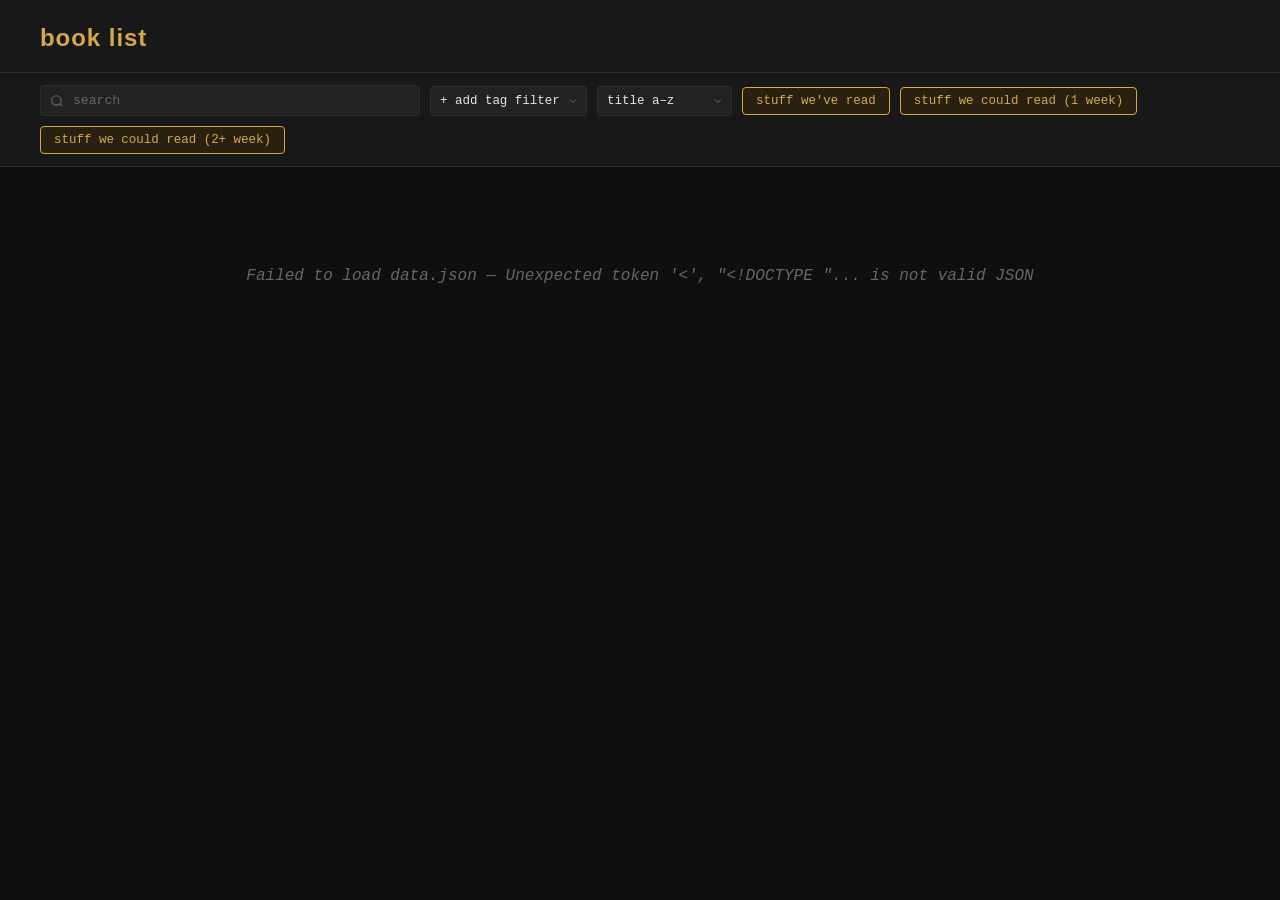
==== index_old.html @ 5a2c7b18 "wip" ====
<!DOCTYPE html>
<html lang="en">
<head>
  <meta charset="UTF-8" />
  <meta name="viewport" content="width=device-width, initial-scale=1.0" />
  <title>book list</title>
  <style>
    *, *::before, *::after { box-sizing: border-box; margin: 0; padding: 0; }

    :root {
      --bg:        #0f0f0f;
      --surface:   #181818;
      --surface2:  #222222;
      --border:    #2e2e2e;
      --text:      #e8e6e3;
      --muted:     #6b6560;
      --accent:    #d4a853;
      --accent-lt: #2a2010;
      --tag-bg:    #252525;
      --tag-text:  #9a9088;
      --tag-active-bg:   #3a2c0e;
      --tag-active-text: #d4a853;
      --row-hover: #1e1e1e;
      --star:      #d4a853;
    }

    body {
      font-family: 'Courier New', Courier, monospace;
      background: var(--bg);
      color: var(--text);
      min-height: 100vh;
    }

    header {
      background: var(--surface);
      border-bottom: 1px solid var(--border);
      padding: 24px 40px 20px;
      display: flex;
      align-items: baseline;
      gap: 16px;
      flex-wrap: wrap;
    }
    header h1 {
      font-family: sans-serif;
      font-size: 1.5rem;
      font-weight: bold;
      letter-spacing: 0.04em;
      color: var(--accent);
    }
    #book-count { font-size: 0.8rem; color: var(--muted); }
    #last-updated { font-size: 0.78rem; color: var(--muted); font-style: italic; margin-left: auto; }

    .toolbar {
      background: var(--surface);
      border-bottom: 1px solid var(--border);
      padding: 12px 40px;
      display: flex;
      align-items: center;
      gap: 10px;
      flex-wrap: wrap;
    }
    .search-wrap {
      position: relative;
      flex: 1 1 240px;
      max-width: 380px;
    }
    .search-wrap svg {
      position: absolute;
      left: 10px;
      top: 50%;
      transform: translateY(-50%);
      color: var(--muted);
      pointer-events: none;
    }
    #search {
      width: 100%;
      padding: 7px 10px 7px 32px;
      border: 1px solid var(--border);
      border-radius: 4px;
      font-family: 'Courier New', Courier, monospace;
      font-size: 0.82rem;
      background: var(--surface2);
      color: var(--text);
      outline: none;
      transition: border-color .15s;
    }
    #search::placeholder { color: var(--muted); }
    #search:focus { border-color: var(--accent); }

    select {
      padding: 7px 26px 7px 9px;
      border: 1px solid var(--border);
      border-radius: 4px;
      font-family: 'Courier New', Courier, monospace;
      font-size: 0.78rem;
      background: var(--surface2);
      color: var(--text);
      appearance: none;
      background-image: url("data:image/svg+xml,%3Csvg xmlns='http://www.w3.org/2000/svg' width='12' height='12' viewBox='0 0 24 24' fill='none' stroke='%236b6560' stroke-width='2'%3E%3Cpath d='M6 9l6 6 6-6'/%3E%3C/svg%3E");
      background-repeat: no-repeat;
      background-position: right 7px center;
      cursor: pointer;
      outline: none;
      transition: border-color .15s;
    }
    select:focus { border-color: var(--accent); }

    .bookclub-btn {
      padding: 6px 13px;
      border: 1px solid var(--accent);
      border-radius: 4px;
      background: var(--accent-lt);
      color: var(--accent);
      font-family: 'Courier New', Courier, monospace;
      font-size: 0.78rem;
      cursor: pointer;
      white-space: nowrap;
      transition: background .15s, color .15s;
    }
    .bookclub-btn:hover, .bookclub-btn.active { background: var(--accent); color: #0f0f0f; }

    .toolbar-right { margin-left: auto; display: flex; align-items: center; gap: 8px; }
    #result-count { font-size: 0.78rem; color: var(--muted); white-space: nowrap; }

    /* active filter pills bar */
    #active-filters {
      display: none;
      background: var(--surface2);
      border-bottom: 1px solid var(--border);
      padding: 8px 40px;
      gap: 6px;
      align-items: center;
      flex-wrap: wrap;
    }
    #active-filters.visible { display: flex; }
    .filter-label {
      font-size: 0.7rem;
      color: var(--muted);
      text-transform: uppercase;
      letter-spacing: 0.06em;
      margin-right: 2px;
    }
    .active-tag {
      display: inline-flex;
      align-items: center;
      gap: 5px;
      padding: 3px 8px;
      border-radius: 3px;
      background: var(--tag-active-bg);
      color: var(--tag-active-text);
      font-family: 'Courier New', Courier, monospace;
      font-size: 0.72rem;
      cursor: pointer;
      border: 1px solid #4a3a10;
      transition: opacity .1s;
    }
    .active-tag:hover { opacity: 0.7; }
    #clear-filters {
      margin-left: 4px;
      font-size: 0.7rem;
      color: var(--muted);
      cursor: pointer;
      text-decoration: underline;
      text-underline-offset: 2px;
      background: none;
      border: none;
      font-family: 'Courier New', Courier, monospace;
    }
    #clear-filters:hover { color: var(--text); }

    .table-wrap { overflow-x: auto; padding: 0 40px 60px; }

    table { width: 100%; border-collapse: collapse; font-size: 0.82rem; margin-top: 20px; }

    thead th {
      font-family: 'Courier New', Courier, monospace;
      font-weight: 700;
      font-size: 0.7rem;
      text-transform: uppercase;
      letter-spacing: 0.08em;
      color: var(--muted);
      text-align: left;
      padding: 9px 14px;
      border-bottom: 1px solid var(--border);
      white-space: nowrap;
      cursor: pointer;
      user-select: none;
    }
    thead th:hover { color: var(--text); }
    thead th.sorted-asc::after  { content: ' ↑'; color: var(--accent); }
    thead th.sorted-desc::after { content: ' ↓'; color: var(--accent); }

    tbody tr { border-bottom: 1px solid var(--border); transition: background .1s; }
    tbody tr:hover { background: var(--row-hover); }

    td { padding: 10px 14px; vertical-align: top; }

    .td-title { font-size: 0.85rem; color: var(--text); min-width: 200px; max-width: 320px; }
    .td-author { color: var(--muted); white-space: nowrap; font-size: 0.78rem; }
    .td-publisher { color: var(--muted); font-size: 0.75rem; white-space: nowrap; max-width: 130px; overflow: hidden; text-overflow: ellipsis; }
    .td-year { color: var(--muted); font-size: 0.78rem; white-space: nowrap; text-align: center; }
    .td-pages, .td-words { color: var(--muted); font-size: 0.78rem; text-align: right; white-space: nowrap; }
    .td-rating { text-align: center; white-space: nowrap; }
    .stars { color: var(--star); font-size: 0.65rem; letter-spacing: 1px; }
    .rating-num { display: block; font-size: 0.68rem; color: var(--muted); }
    .td-tags { min-width: 160px; max-width: 280px; }

    .tag {
      display: inline-block;
      padding: 2px 6px;
      border-radius: 2px;
      background: var(--tag-bg);
      color: var(--tag-text);
      font-size: 0.66rem;
      margin: 2px 2px 2px 0;
      cursor: pointer;
      border: 1px solid transparent;
      transition: background .1s, color .1s;
    }
    .tag:hover, .tag.tag-active {
      background: var(--tag-active-bg);
      color: var(--tag-active-text);
      border-color: #4a3a10;
    }

    .pagination { display: flex; align-items: center; justify-content: center; gap: 5px; padding: 20px 40px 40px; flex-wrap: wrap; }
    .page-btn {
      padding: 5px 11px;
      border: 1px solid var(--border);
      border-radius: 3px;
      background: var(--surface);
      color: var(--text);
      font-family: 'Courier New', Courier, monospace;
      font-size: 0.75rem;
      cursor: pointer;
      transition: all .15s;
    }
    .page-btn:hover { border-color: var(--accent); color: var(--accent); }
    .page-btn.active { background: var(--accent); border-color: var(--accent); color: #0f0f0f; }
    .page-btn:disabled { opacity: 0.3; cursor: default; pointer-events: none; }
    .page-ellipsis { color: var(--muted); padding: 0 3px; font-size: 0.8rem; }

    .empty { text-align: center; padding: 80px 20px; color: var(--muted); }
    .empty h2 { font-size: 1rem; margin-bottom: 8px; }
    #loading { text-align: center; padding: 100px 20px; color: var(--muted); font-style: italic; }

    @media (max-width: 700px) {
      header, .toolbar, .table-wrap, #active-filters { padding-left: 14px; padding-right: 14px; }
      .td-tags, .td-publisher, .td-words { display: none; }
    }
  </style>
</head>
<body>

<header>
  <h1>book list</h1>
  <span id="book-count"></span>
  <span id="last-updated"></span>
</header>

<div class="toolbar">
  <div class="search-wrap">
    <svg width="14" height="14" fill="none" stroke="currentColor" stroke-width="2" viewBox="0 0 24 24">
      <circle cx="11" cy="11" r="8"/><path d="M21 21l-4.35-4.35"/>
    </svg>
    <input id="search" type="text" placeholder="search" autocomplete="off" />
  </div>

  <select id="tag-select">
    <option value="">+ add tag filter</option>
  </select>

  <select id="sort-select">
    <option value="title-asc">title a–z</option>
    <option value="title-desc">title z–a</option>
    <option value="author-asc">author a–z</option>
    <option value="author-desc">author z–a</option>
    <option value="year-desc">newest first</option>
    <option value="year-asc">oldest first</option>
    <option value="rating-desc">highest rated</option>
    <option value="pages-desc">most pages</option>
    <option value="words-desc">most words</option>
  </select>

  <button class="bookclub-btn" id="bookclub-btn">stuff we've read</button>
  <button class="bookclub-btn" id="potential-short-btn">stuff we could read (1 week)</button>
  <button class="bookclub-btn" id="potential-normal-btn">stuff we could read (2+ week)</button>

  <div class="toolbar-right">
    <span id="result-count"></span>
  </div>
</div>

<div id="active-filters">
  <span class="filter-label">filters:</span>
  <div id="filter-pills"></div>
  <button id="clear-filters">clear all</button>
</div>

<div id="loading">loading…</div>

<div class="table-wrap" id="table-wrap" style="display:none">
  <table>
    <thead>
      <tr>
        <th data-col="title">title</th>
        <th data-col="authors">author</th>
        <th data-col="publisher">publisher</th>
        <th data-col="year" style="text-align:center">year</th>
        <th data-col="pages" style="text-align:right">pages</th>
        <th data-col="words" style="text-align:right">words</th>
        <th data-col="rating" style="text-align:center">rating</th>
        <th data-col="tags">tags</th>
      </tr>
    </thead>
    <tbody id="tbody"></tbody>
  </table>
</div>

<div id="empty" class="empty" style="display:none">
  <h2>no books found =(</h2>
  <p>try a different search</p>
</div>

<div class="pagination" id="pagination"></div>

<script>
const PAGE_SIZE = 50;
let allBooks   = [];
let filtered   = [];
let currentPage = 1;
let sortKey    = 'title';
let sortDir    = 'asc';
let searchVal  = '';
let activeTags = new Set();

function year(book) {
  if (!book.pubdate) return null;
  const y = new Date(book.pubdate).getFullYear();
  return isNaN(y) ? null : y;
}
function stars(rating) {
  if (!rating) return '';
  const r = parseFloat(rating);
  const full = Math.round(r);
  return '★'.repeat(full) + '☆'.repeat(Math.max(0, 5 - full));
}
function fmt(n) { return n ? n.toLocaleString() : '—'; }
function esc(s) {
  return String(s).replace(/&/g,'&amp;').replace(/</g,'&lt;').replace(/>/g,'&gt;').replace(/"/g,'&quot;');
}

// ── active filter pills ───────────────────────────────────────────────────────
function renderFilterPills() {
  const bar   = document.getElementById('active-filters');
  const pills = document.getElementById('filter-pills');
  if (activeTags.size === 0) { bar.classList.remove('visible'); return; }
  bar.classList.add('visible');
  pills.innerHTML = [...activeTags].map(t =>
    `<span class="active-tag" data-tag="${esc(t)}">${esc(t)} ×</span>`
  ).join('');
  pills.querySelectorAll('.active-tag').forEach(el => {
    el.addEventListener('click', () => { activeTags.delete(el.dataset.tag); currentPage=1; renderFilterPills(); applyFilters(); });
  });
  document.getElementById('bookclub-btn').classList.toggle('active', activeTags.has('bookclub'));
}

function toggleTag(tag) {
  if (activeTags.has(tag)) activeTags.delete(tag); else activeTags.add(tag);
  currentPage = 1;
  renderFilterPills();
  applyFilters();
}

// ── render table ──────────────────────────────────────────────────────────────
function renderTable() {
  const tbody = document.getElementById('tbody');
  const wrap  = document.getElementById('table-wrap');
  const empty = document.getElementById('empty');
  const start = (currentPage - 1) * PAGE_SIZE;
  const slice = filtered.slice(start, start + PAGE_SIZE);

  document.getElementById('result-count').textContent =
    filtered.length === allBooks.length
      ? `${allBooks.length.toLocaleString()} books`
      : `${filtered.length.toLocaleString()} of ${allBooks.length.toLocaleString()} books`;

  if (filtered.length === 0) {
    wrap.style.display = 'none'; empty.style.display = 'block';
    document.getElementById('pagination').innerHTML = ''; return;
  }
  empty.style.display = 'none'; wrap.style.display = '';

  tbody.innerHTML = slice.map(b => {
    const y    = year(b);
    const tags = (b.tags||[]).filter(t => !t.startsWith('special_'))
      .map(t => `<span class="tag${activeTags.has(t)?' tag-active':''}" data-tag="${esc(t)}">${esc(t)}</span>`).join('');
    return `<tr>
      <td class="td-title">${esc(b.title||'—')}</td>
      <td class="td-author">${esc(b.authors||'—')}</td>
      <td class="td-publisher" title="${esc(b.publisher||'')}">${esc(b.publisher||'—')}</td>
      <td class="td-year">${y||'—'}</td>
      <td class="td-pages">${fmt(b['*pagecount'])}</td>
      <td class="td-words">${fmt(b['*wordcount'])}</td>
      <td class="td-rating">
        <span class="stars" title="${b['*grrating']||''}">${stars(b['*grrating'])}</span>
        <span class="rating-num">${b['*grrating'] ? b['*grrating']+' · '+fmt(b['*grvotes'])+' votes' : '—'}</span>
      </td>
      <td class="td-tags">${tags}</td>
    </tr>`;
  }).join('');

  tbody.querySelectorAll('.tag').forEach(el => {
    el.addEventListener('click', () => toggleTag(el.dataset.tag));
  });
  renderPagination();
}

function renderPagination() {
  const total = Math.ceil(filtered.length / PAGE_SIZE);
  const pg = document.getElementById('pagination');
  if (total <= 1) { pg.innerHTML = ''; return; }
  let html = `<button class="page-btn" id="prev-btn" ${currentPage===1?'disabled':''}>← Prev</button>`;
  const pages = [...new Set([1,total,currentPage,currentPage-1,currentPage+1,currentPage-2,currentPage+2].filter(p=>p>=1&&p<=total))].sort((a,b)=>a-b);
  let prev = null;
  for (const p of pages) {
    if (prev !== null && p - prev > 1) html += `<span class="page-ellipsis">…</span>`;
    html += `<button class="page-btn ${p===currentPage?'active':''}" data-p="${p}">${p}</button>`;
    prev = p;
  }
  html += `<button class="page-btn" id="next-btn" ${currentPage===total?'disabled':''}>Next →</button>`;
  pg.innerHTML = html;
  pg.querySelector('#prev-btn').addEventListener('click', () => { currentPage--; scrollToTop(); renderTable(); });
  pg.querySelector('#next-btn').addEventListener('click', () => { currentPage++; scrollToTop(); renderTable(); });
  pg.querySelectorAll('[data-p]').forEach(btn => {
    btn.addEventListener('click', () => { currentPage=+btn.dataset.p; scrollToTop(); renderTable(); });
  });
}

function scrollToTop() { document.querySelector('header').scrollIntoView({behavior:'smooth'}); }

// ── filter + sort ─────────────────────────────────────────────────────────────
function applyFilters() {
  const q = searchVal.toLowerCase().trim();
  filtered = allBooks.filter(b => {
    const matchSearch = !q || [b.title,b.authors,b.publisher,...(b.tags||[])].some(v=>v&&v.toLowerCase().includes(q));
    const matchTags = activeTags.size===0 || [...activeTags].every(t=>(b.tags||[]).includes(t));
    return matchSearch && matchTags;
  });
  filtered.sort((a,b) => {
    let av,bv;
    switch(sortKey) {
      case 'title':   av=(a.title||'').toLowerCase();   bv=(b.title||'').toLowerCase(); break;
      case 'authors': av=(a.authors||'').toLowerCase(); bv=(b.authors||'').toLowerCase(); break;
      case 'year':    av=year(a)||0;                    bv=year(b)||0; break;
      case 'rating':  av=parseFloat(a['*grrating'])||0; bv=parseFloat(b['*grrating'])||0; break;
      case 'pages':   av=a['*pagecount']||0;            bv=b['*pagecount']||0; break;
      case 'words':   av=a['*wordcount']||0;            bv=b['*wordcount']||0; break;
      default:        av=''; bv='';
    }
    if(av<bv) return sortDir==='asc'?-1:1;
    if(av>bv) return sortDir==='asc'?1:-1;
    return 0;
  });
  renderTable();
}

// ── build tag dropdown ────────────────────────────────────────────────────────
function buildTagDropdown() {
  const counts = {};
  allBooks.forEach(b=>(b.tags||[]).forEach(t=>{ if(!t.startsWith('special_')) counts[t]=(counts[t]||0)+1; }));
  const sorted = Object.entries(counts).sort((a,b)=>b[1]-a[1]);
  const sel = document.getElementById('tag-select');
  sorted.forEach(([t,c]) => {
    const o = document.createElement('option');
    o.value=t; o.textContent=`${t} (${c})`;
    sel.appendChild(o);
  });
}

// ── events ────────────────────────────────────────────────────────────────────
document.getElementById('search').addEventListener('input', e => { searchVal=e.target.value; currentPage=1; applyFilters(); });

document.getElementById('tag-select').addEventListener('change', e => {
  if (e.target.value) toggleTag(e.target.value);
  e.target.value = '';
});

document.getElementById('sort-select').addEventListener('change', e => {
  const [k,d] = e.target.value.split('-');
  const km = {title:'title',author:'authors',year:'year',rating:'rating',pages:'pages',words:'words'};
  sortKey=km[k]||k; sortDir=d; currentPage=1; applyFilters();
});

document.querySelectorAll('thead th[data-col]').forEach(th => {
  th.addEventListener('click', () => {
    const col = th.dataset.col;
    sortDir = sortKey===col ? (sortDir==='asc'?'desc':'asc') : 'asc';
    sortKey = col;
    document.querySelectorAll('thead th').forEach(h=>h.classList.remove('sorted-asc','sorted-desc'));
    th.classList.add(sortDir==='asc'?'sorted-asc':'sorted-desc');
    currentPage=1; applyFilters();
  });
});

document.getElementById('bookclub-btn').addEventListener('click', () => toggleTag('bookclub'));
document.getElementById('potential-short-btn').addEventListener('click', () => toggleTag('potential_short'));
document.getElementById('potential-normal-btn').addEventListener('click', () => toggleTag('potential_normal'));
document.getElementById('clear-filters').addEventListener('click', () => { activeTags.clear(); currentPage=1; renderFilterPills(); applyFilters(); });

// ── boot ──────────────────────────────────────────────────────────────────────
fetch('data.json')
  .then(r => {
    const lastMod = r.headers.get('Last-Modified');
    if (lastMod) {
      const d = new Date(lastMod);
      document.getElementById('last-updated').textContent =
        'Updated ' + d.toLocaleDateString(undefined,{year:'numeric',month:'long',day:'numeric'});
    }
    return r.json();
  })
  .then(data => {
    allBooks = data;
    document.getElementById('loading').style.display = 'none';
    document.getElementById('book-count').textContent = `${allBooks.length.toLocaleString()} books`;
    buildTagDropdown();
    applyFilters();
  })
  .catch(err => {
    document.getElementById('loading').textContent = 'Failed to load data.json — ' + err.message;
  });
</script>
</body>
</html>
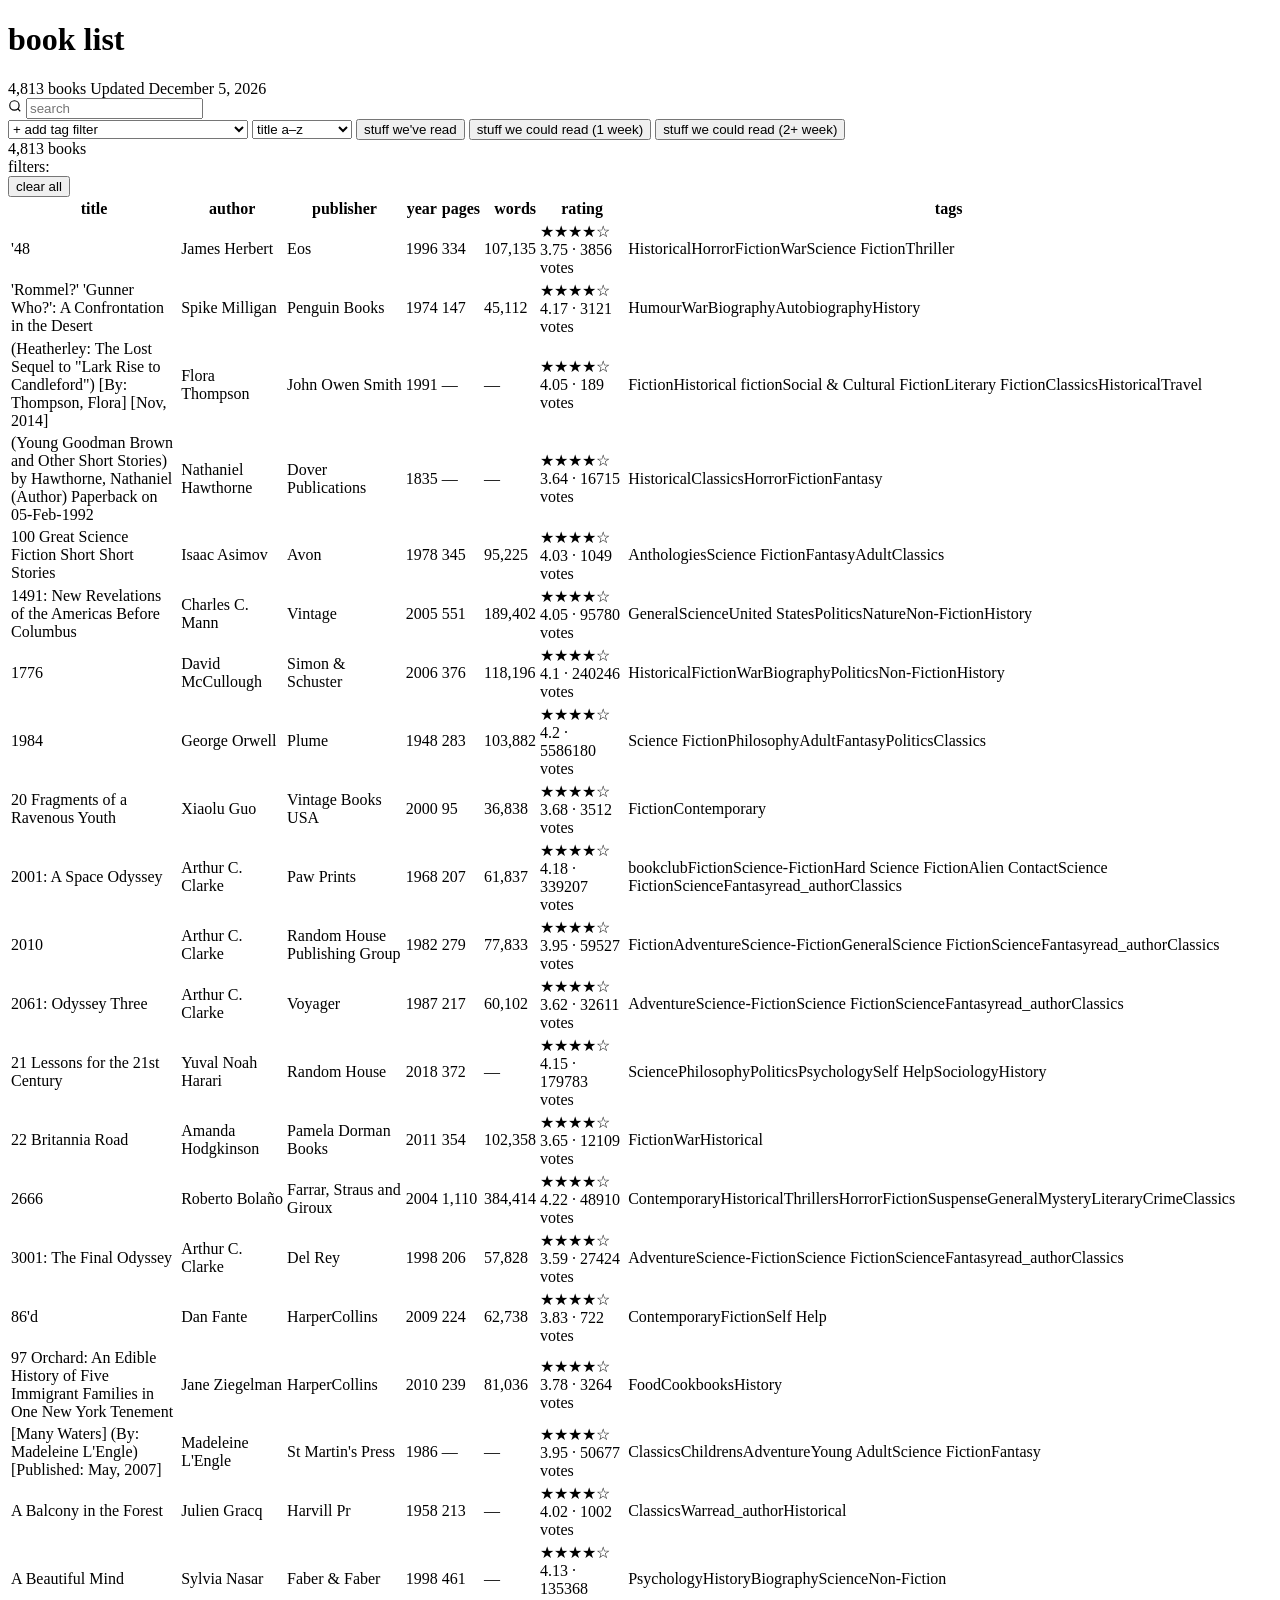
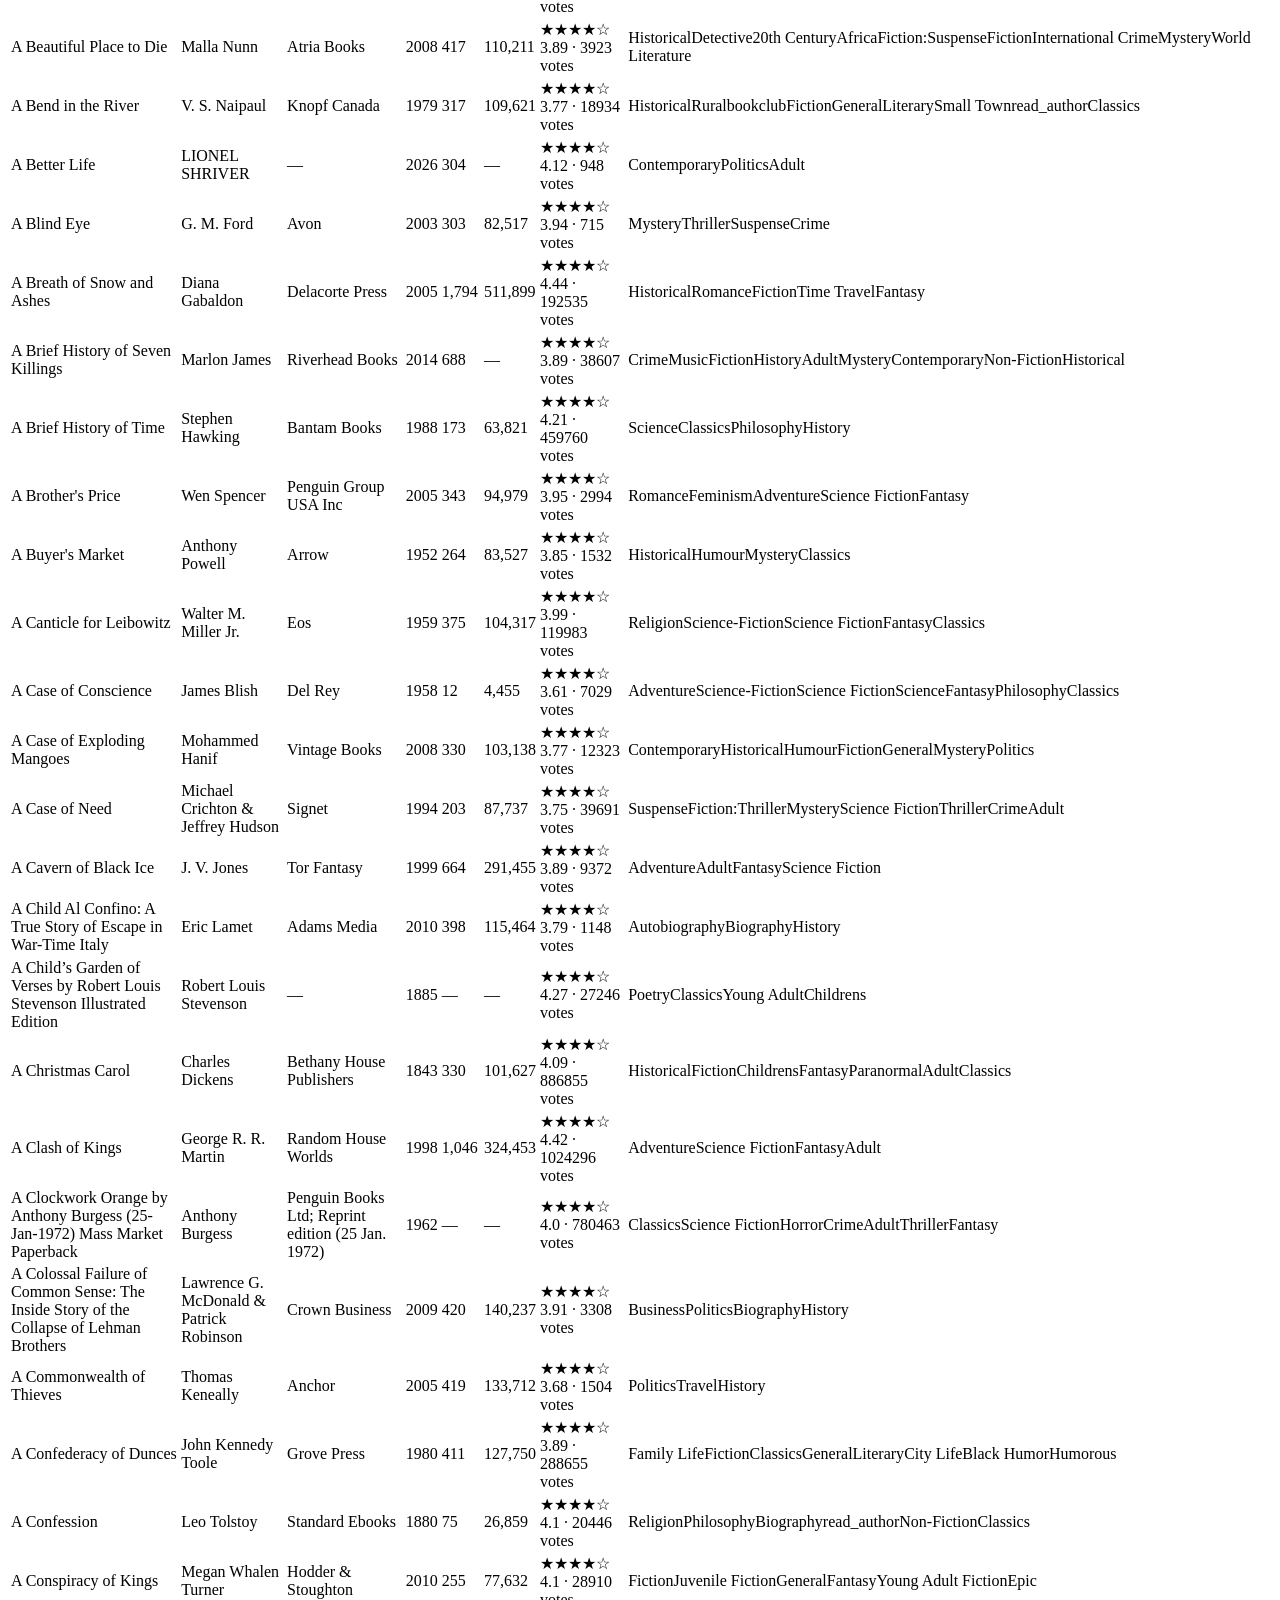
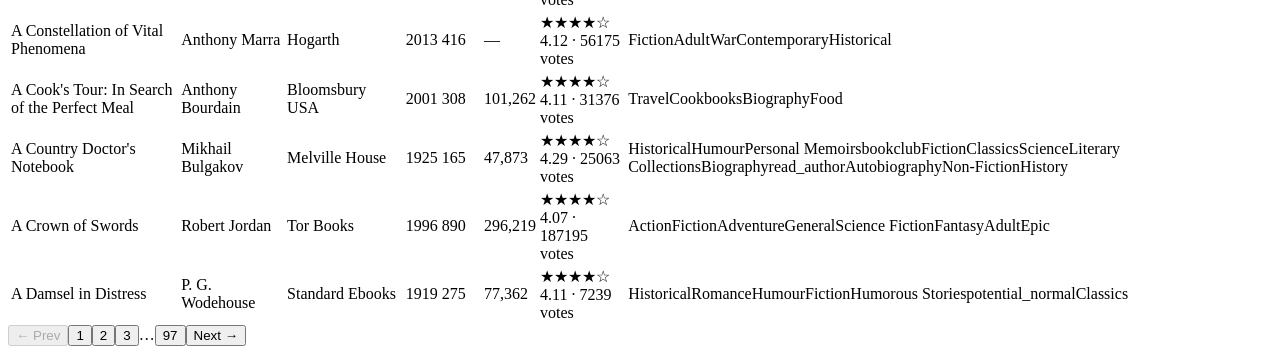
==== commit 45a7bac1: "wip" ====
--- a/index_old.html
+++ b/index_old.html
@@ -4,251 +4,6 @@
   <meta charset="UTF-8" />
   <meta name="viewport" content="width=device-width, initial-scale=1.0" />
   <title>book list</title>
-  <style>
-    *, *::before, *::after { box-sizing: border-box; margin: 0; padding: 0; }
-
-    :root {
-      --bg:        #0f0f0f;
-      --surface:   #181818;
-      --surface2:  #222222;
-      --border:    #2e2e2e;
-      --text:      #e8e6e3;
-      --muted:     #6b6560;
-      --accent:    #d4a853;
-      --accent-lt: #2a2010;
-      --tag-bg:    #252525;
-      --tag-text:  #9a9088;
-      --tag-active-bg:   #3a2c0e;
-      --tag-active-text: #d4a853;
-      --row-hover: #1e1e1e;
-      --star:      #d4a853;
-    }
-
-    body {
-      font-family: 'Courier New', Courier, monospace;
-      background: var(--bg);
-      color: var(--text);
-      min-height: 100vh;
-    }
-
-    header {
-      background: var(--surface);
-      border-bottom: 1px solid var(--border);
-      padding: 24px 40px 20px;
-      display: flex;
-      align-items: baseline;
-      gap: 16px;
-      flex-wrap: wrap;
-    }
-    header h1 {
-      font-family: sans-serif;
-      font-size: 1.5rem;
-      font-weight: bold;
-      letter-spacing: 0.04em;
-      color: var(--accent);
-    }
-    #book-count { font-size: 0.8rem; color: var(--muted); }
-    #last-updated { font-size: 0.78rem; color: var(--muted); font-style: italic; margin-left: auto; }
-
-    .toolbar {
-      background: var(--surface);
-      border-bottom: 1px solid var(--border);
-      padding: 12px 40px;
-      display: flex;
-      align-items: center;
-      gap: 10px;
-      flex-wrap: wrap;
-    }
-    .search-wrap {
-      position: relative;
-      flex: 1 1 240px;
-      max-width: 380px;
-    }
-    .search-wrap svg {
-      position: absolute;
-      left: 10px;
-      top: 50%;
-      transform: translateY(-50%);
-      color: var(--muted);
-      pointer-events: none;
-    }
-    #search {
-      width: 100%;
-      padding: 7px 10px 7px 32px;
-      border: 1px solid var(--border);
-      border-radius: 4px;
-      font-family: 'Courier New', Courier, monospace;
-      font-size: 0.82rem;
-      background: var(--surface2);
-      color: var(--text);
-      outline: none;
-      transition: border-color .15s;
-    }
-    #search::placeholder { color: var(--muted); }
-    #search:focus { border-color: var(--accent); }
-
-    select {
-      padding: 7px 26px 7px 9px;
-      border: 1px solid var(--border);
-      border-radius: 4px;
-      font-family: 'Courier New', Courier, monospace;
-      font-size: 0.78rem;
-      background: var(--surface2);
-      color: var(--text);
-      appearance: none;
-      background-image: url("data:image/svg+xml,%3Csvg xmlns='http://www.w3.org/2000/svg' width='12' height='12' viewBox='0 0 24 24' fill='none' stroke='%236b6560' stroke-width='2'%3E%3Cpath d='M6 9l6 6 6-6'/%3E%3C/svg%3E");
-      background-repeat: no-repeat;
-      background-position: right 7px center;
-      cursor: pointer;
-      outline: none;
-      transition: border-color .15s;
-    }
-    select:focus { border-color: var(--accent); }
-
-    .bookclub-btn {
-      padding: 6px 13px;
-      border: 1px solid var(--accent);
-      border-radius: 4px;
-      background: var(--accent-lt);
-      color: var(--accent);
-      font-family: 'Courier New', Courier, monospace;
-      font-size: 0.78rem;
-      cursor: pointer;
-      white-space: nowrap;
-      transition: background .15s, color .15s;
-    }
-    .bookclub-btn:hover, .bookclub-btn.active { background: var(--accent); color: #0f0f0f; }
-
-    .toolbar-right { margin-left: auto; display: flex; align-items: center; gap: 8px; }
-    #result-count { font-size: 0.78rem; color: var(--muted); white-space: nowrap; }
-
-    /* active filter pills bar */
-    #active-filters {
-      display: none;
-      background: var(--surface2);
-      border-bottom: 1px solid var(--border);
-      padding: 8px 40px;
-      gap: 6px;
-      align-items: center;
-      flex-wrap: wrap;
-    }
-    #active-filters.visible { display: flex; }
-    .filter-label {
-      font-size: 0.7rem;
-      color: var(--muted);
-      text-transform: uppercase;
-      letter-spacing: 0.06em;
-      margin-right: 2px;
-    }
-    .active-tag {
-      display: inline-flex;
-      align-items: center;
-      gap: 5px;
-      padding: 3px 8px;
-      border-radius: 3px;
-      background: var(--tag-active-bg);
-      color: var(--tag-active-text);
-      font-family: 'Courier New', Courier, monospace;
-      font-size: 0.72rem;
-      cursor: pointer;
-      border: 1px solid #4a3a10;
-      transition: opacity .1s;
-    }
-    .active-tag:hover { opacity: 0.7; }
-    #clear-filters {
-      margin-left: 4px;
-      font-size: 0.7rem;
-      color: var(--muted);
-      cursor: pointer;
-      text-decoration: underline;
-      text-underline-offset: 2px;
-      background: none;
-      border: none;
-      font-family: 'Courier New', Courier, monospace;
-    }
-    #clear-filters:hover { color: var(--text); }
-
-    .table-wrap { overflow-x: auto; padding: 0 40px 60px; }
-
-    table { width: 100%; border-collapse: collapse; font-size: 0.82rem; margin-top: 20px; }
-
-    thead th {
-      font-family: 'Courier New', Courier, monospace;
-      font-weight: 700;
-      font-size: 0.7rem;
-      text-transform: uppercase;
-      letter-spacing: 0.08em;
-      color: var(--muted);
-      text-align: left;
-      padding: 9px 14px;
-      border-bottom: 1px solid var(--border);
-      white-space: nowrap;
-      cursor: pointer;
-      user-select: none;
-    }
-    thead th:hover { color: var(--text); }
-    thead th.sorted-asc::after  { content: ' ↑'; color: var(--accent); }
-    thead th.sorted-desc::after { content: ' ↓'; color: var(--accent); }
-
-    tbody tr { border-bottom: 1px solid var(--border); transition: background .1s; }
-    tbody tr:hover { background: var(--row-hover); }
-
-    td { padding: 10px 14px; vertical-align: top; }
-
-    .td-title { font-size: 0.85rem; color: var(--text); min-width: 200px; max-width: 320px; }
-    .td-author { color: var(--muted); white-space: nowrap; font-size: 0.78rem; }
-    .td-publisher { color: var(--muted); font-size: 0.75rem; white-space: nowrap; max-width: 130px; overflow: hidden; text-overflow: ellipsis; }
-    .td-year { color: var(--muted); font-size: 0.78rem; white-space: nowrap; text-align: center; }
-    .td-pages, .td-words { color: var(--muted); font-size: 0.78rem; text-align: right; white-space: nowrap; }
-    .td-rating { text-align: center; white-space: nowrap; }
-    .stars { color: var(--star); font-size: 0.65rem; letter-spacing: 1px; }
-    .rating-num { display: block; font-size: 0.68rem; color: var(--muted); }
-    .td-tags { min-width: 160px; max-width: 280px; }
-
-    .tag {
-      display: inline-block;
-      padding: 2px 6px;
-      border-radius: 2px;
-      background: var(--tag-bg);
-      color: var(--tag-text);
-      font-size: 0.66rem;
-      margin: 2px 2px 2px 0;
-      cursor: pointer;
-      border: 1px solid transparent;
-      transition: background .1s, color .1s;
-    }
-    .tag:hover, .tag.tag-active {
-      background: var(--tag-active-bg);
-      color: var(--tag-active-text);
-      border-color: #4a3a10;
-    }
-
-    .pagination { display: flex; align-items: center; justify-content: center; gap: 5px; padding: 20px 40px 40px; flex-wrap: wrap; }
-    .page-btn {
-      padding: 5px 11px;
-      border: 1px solid var(--border);
-      border-radius: 3px;
-      background: var(--surface);
-      color: var(--text);
-      font-family: 'Courier New', Courier, monospace;
-      font-size: 0.75rem;
-      cursor: pointer;
-      transition: all .15s;
-    }
-    .page-btn:hover { border-color: var(--accent); color: var(--accent); }
-    .page-btn.active { background: var(--accent); border-color: var(--accent); color: #0f0f0f; }
-    .page-btn:disabled { opacity: 0.3; cursor: default; pointer-events: none; }
-    .page-ellipsis { color: var(--muted); padding: 0 3px; font-size: 0.8rem; }
-
-    .empty { text-align: center; padding: 80px 20px; color: var(--muted); }
-    .empty h2 { font-size: 1rem; margin-bottom: 8px; }
-    #loading { text-align: center; padding: 100px 20px; color: var(--muted); font-style: italic; }
-
-    @media (max-width: 700px) {
-      header, .toolbar, .table-wrap, #active-filters { padding-left: 14px; padding-right: 14px; }
-      .td-tags, .td-publisher, .td-words { display: none; }
-    }
-  </style>
 </head>
 <body>
 
